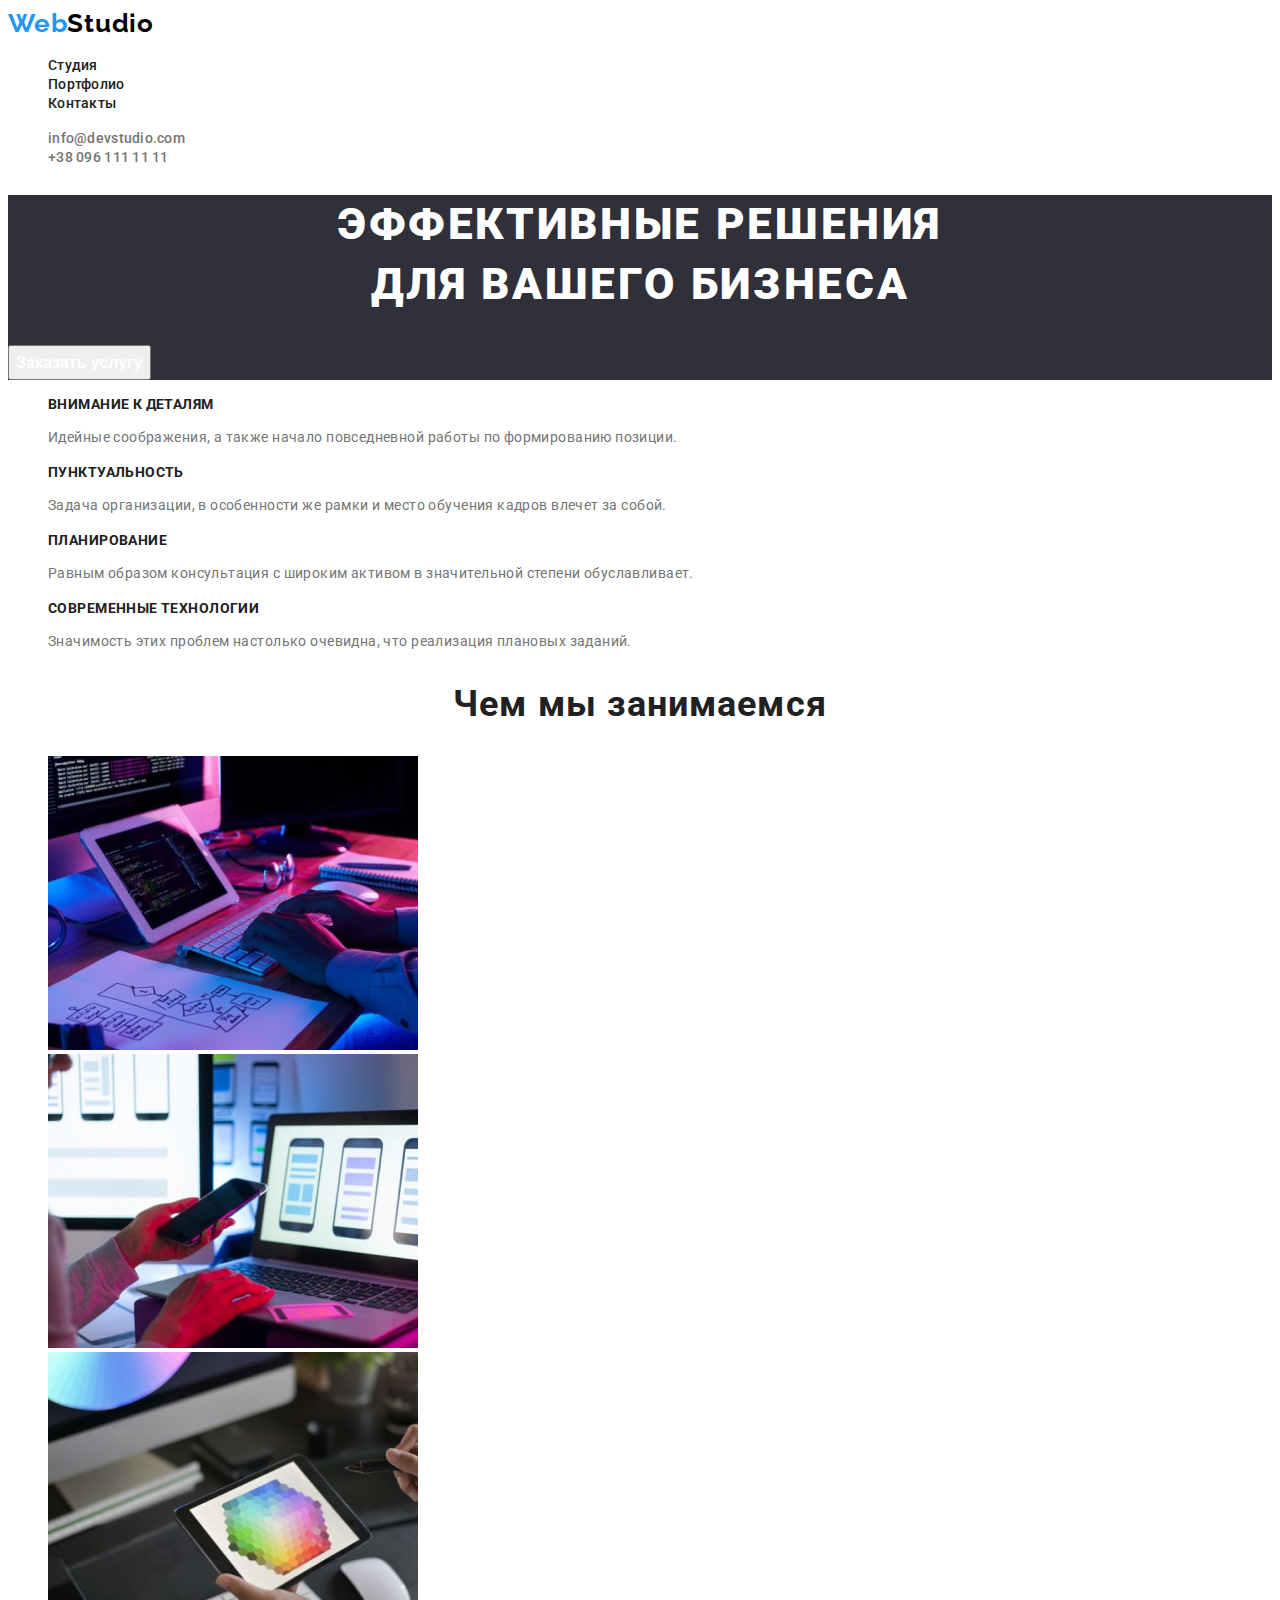
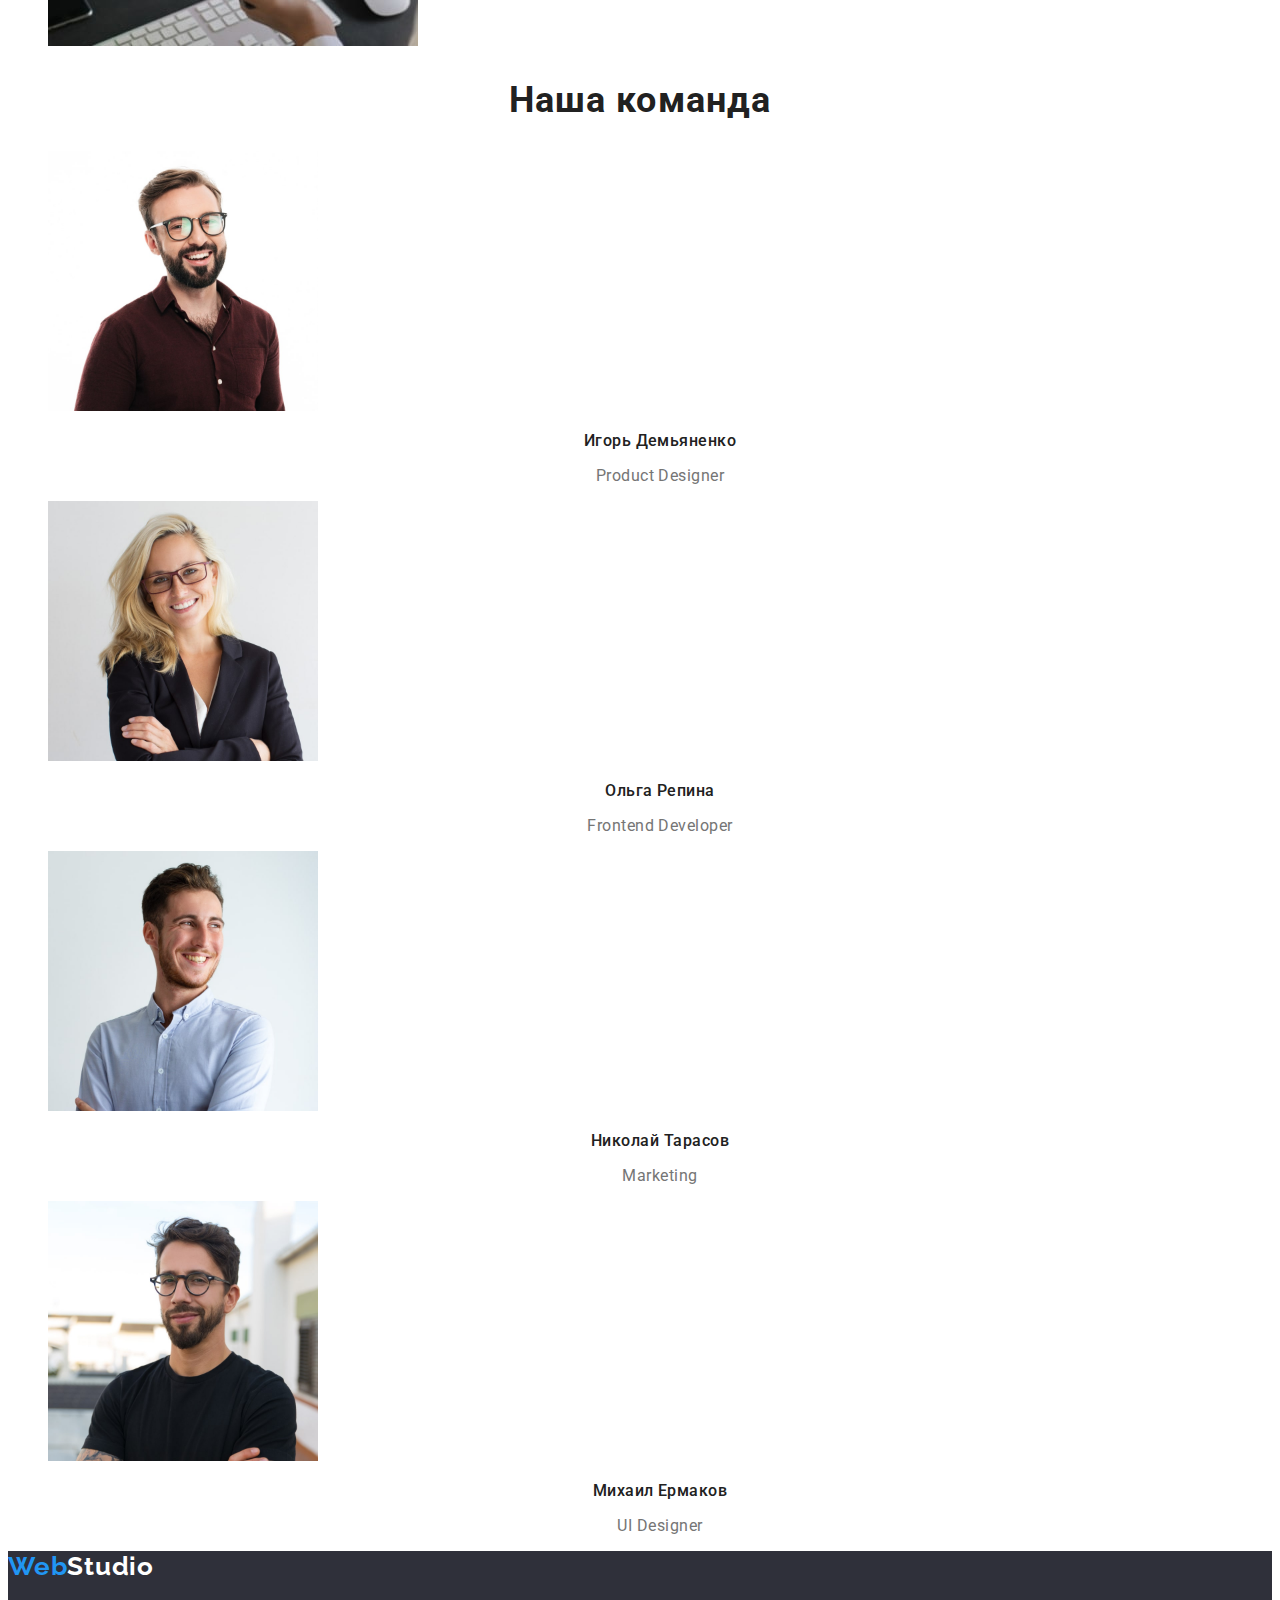
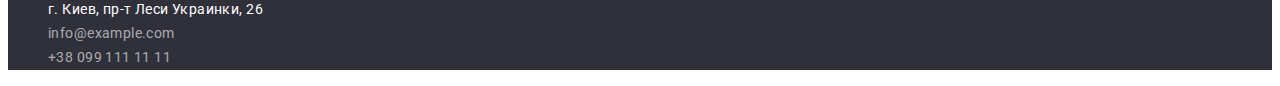
==== index.html @ 5f84a810 "basic-materials" ====
<!DOCTYPE html>
<html lang="ru">
<head>
    <link rel="stylesheet" href="https://cdnjs.cloudflare.com/ajax/libs/modern-normalize/1.1.0/modern-normalize.min.css"
        integrity="sha512-wpPYUAdjBVSE4KJnH1VR1HeZfpl1ub8YT/NKx4PuQ5NmX2tKuGu6U/JRp5y+Y8XG2tV+wKQpNHVUX03MfMFn9Q=="
        crossorigin="anonymous" referrerpolicy="no-referrer" />
    <meta charset="UTF-8">
    <meta http-equiv="X-UA-Compatible" content="IE=edge">
    <meta name="viewport" content="width=device-width, initial-scale=1.0">
    <title>Document</title>
    <link rel="stylesheet" href="./css/style.css">
<link rel="preconnect" href="https://fonts.googleapis.com">
<link rel="preconnect" href="https://fonts.gstatic.com" crossorigin>
<link href="https://fonts.googleapis.com/css2?family=Raleway:wght@700&family=Roboto:wght@400;500;700;900&display=swap"
    rel="stylesheet">
</head>
<body class="page">
    <header class="header">
        <nav class="header-navigation">
            <a href="./index.html" lang="en" class="header-logo link">
                <span class="header-logo-accent">Web</span>Studio
            </a>
          
            <ul class="header-list-menu list">
                <li class="header-item-menu">
                    <a href="./index.html" class="header-link link">Студия</a>
                </li>
                <li class="header-item-menu">
                    <a href="./portfolio.html" class="header-link link">Портфолио</a>
                </li>
                <li class="header-item-menu">
                    <a href="" class="header-link link">Контакты</a>
                </li>
            </ul>
        </nav>
        <ul class="header-list-auth list">
            <li class="header-item-auth">
                <a class="header-mail link" href="mailto:info@devstudio.com">info@devstudio.com</a>
            </li>
            <li class="header-item-auth">
                <a class="header-tel link" href="tel:+380961111111">+38 096 111 11 11</a>
            </li>
        </ul>
    </header>
    <main>
        <section class="hero">
            <h1 class="hero-title">Эффективные решения <br> для вашего бизнеса</h1>
            <button class="btn" type="button">Заказать услугу</button>
        </section>
        <section class="about-us">
            <h2 hidden>Наши Возможности</h2>
            <ul class="about-us-list list">
                <li  class="about-us-item">
                    <h3 class="about-us-title">Внимание к деталям</h3>
                    <p class="about-us-text">Идейные соображения, а также начало повседневной работы по формированию позиции.</p>
                </li>
                <li class="about-us-item">
                    <h3 class="about-us-title">Пунктуальность</h3>
                    <p class="about-us-text">Задача организации, в особенности же рамки и место обучения кадров влечет за собой.</p>
                </li>
                <li class="about-us-item">
                    <h3 class="about-us-title">Планирование</h3>
                    <p class="about-us-text">Равным образом консультация с широким активом в значительной степени обуславливает.</p>
                </li>
                <li class="about-us-item">
                    <h3 class="about-us-title">Современные технологии</h3>
                    <p class="about-us-text">Значимость этих проблем настолько очевидна, что реализация плановых заданий.</p>
                </li>
            </ul>
            <h2 class="about-us-title-two">Чем мы занимаемся</h2>
            <ul class="list">
                <li class="photo-item">
                    <img src="./img/what-do-we-do-section/algorytm-on-the-table.jpg" alt="алгоритм на столе" width="370" height="294"></li>
                <li class="photo-item">
                    <img src="./img/what-do-we-do-section/mobile-design.jpg" alt="мобильний дизайн" width="370" height="294"></li>
                <li class= "photo-item">
                    <img src="./img/what-do-we-do-section/choise-of-color.jpg" alt="подбор цвета" width="370" height="294"></li>
            </ul>
        </section>
        <section class="our-team">
            <h2 class="our-team-main-title">Наша команда</h2>
            <ul class="our-team-list list">
                <li>
                    <img src="./img/our-team-section/demianenko.jpg" alt="Игорь Демьяненко фото" width="270" height="260">
                    <h3 class="our-team-name">Игорь Демьяненко</h3>
                    <p lang="en" class="our-team-jobs-name">Product Designer</p>
                </li>
                <li>
                    <img src="./img/our-team-section/repina.jpg" alt="Ольга Репина фото" width="270" height="260">
                    <h3 class="our-team-name">Ольга Репина </h3>
                    <p lang="en" class="our-team-jobs-name">Frontend Developer</p>
                </li>
                <li>
                    <img src="./img/our-team-section/tarasov.jpg" alt="Николай Тарасов фото" width="270" height="260">
                    <h3 class="our-team-name">Николай Тарасов</h3>
                    <p lang="en" class="our-team-jobs-name">Marketing</p>
                </li>
                <li>
                    <img src="./img/our-team-section/ermakov.jpg" alt="Михаил Ермаков фото" width="270" height="260">
                    <h3 class="our-team-name">Михаил Ермаков</h3>
                    <p lang="en" class="our-team-jobs-name">UI Designer</p>
                </li>
            </ul>
        </section>
    </main>
    <footer class="footer">
        <a href="./index.html" lang="en" class="footer-logo link">
            <span class="header-logo-accent">Web</span>Studio
        </a>
        <address>
            <ul class="list">
                <li class="footer-item" ><a class="link location" href="https://goo.gl/maps/bqCm8uYe42ZfHNk9A" target="_blank" rel="noopener noreferrer">г. Киев, пр-т Леси Украинки, 26</a></li>
                <li class="footer-item" ><a class="link footer-item-mail-phone" href="mailto:info@example.com">info@example.com</a></li>
                <li class="footer-item"><a class="link footer-item-mail-phone" href="tel:+380991111111">+38 099 111 11 11</a></li>
            </ul>
        </address>
    </footer>
</body>
</html>
---- css/style.css ----
:root {
  --main-title-color: #ffffff;
  --socondary-background-color: #f5f4fa;
  --main-text-color: #757575;
  --secondary-text-color: #212121;
  --accent-color: #2196f3;
}

body {
  background-color: #ffffff;
  font-family: "Roboto", sans-serif;
  color: #757575;
}

.list {
  list-style: none;
}

.link {
  text-decoration: none;
}
/* --------------header------------- */
.header-logo {
  font-family: "Raleway", sans-serif;
  font-style: normal;
  font-weight: bold;
  font-size: 26px;
  line-height: 1.19;
  letter-spacing: 0.03em;
  color: #000000;
}

.header-logo-accent {
  color: var(--accent-color);
}

.header-link {
  font-weight: 500;
  font-size: 14px;
  line-height: 1.14;
  letter-spacing: 0.02em;
  color: var(--secondary-text-color);
}

.header-link:hover,
.header-link:focus {
  color: var(--accent-color);
}

.header-tel,
.header-mail {
  font-weight: 500;
  font-size: 14px;
  line-height: 1.14;
  letter-spacing: 0.02em;
  color: var(--main-text-color);
}

.header-tel:hover,
.header-tel:focus,
.header-mail:focus,
.header-mail:hover {
  color: var(--accent-color);
}

/* --------------hero------------- */
.hero {
  background-color: #2f303a;
}
.btn {
  font-weight: bold;
  font-size: 16px;
  line-height: 1.87;
  color: #ffffff;
  cursor: pointer;
}

.hero-title {
  font-weight: 900;
  font-size: 44px;
  line-height: 1.36;
  text-align: center;
  letter-spacing: 0.06em;
  text-transform: uppercase;
  color: #ffffff;
}

/* ---------------about-us------------ */
.about-us-text {
  font-weight: normal;
  font-size: 14px;
  line-height: 1.71;
  letter-spacing: 0.03em;
  color: var(--main-text-color);
}

.about-us-title {
  font-weight: bold;
  font-size: 14px;
  line-height: 16px;
  letter-spacing: 0.03em;
  text-transform: uppercase;
  color: var(--secondary-text-color);
}

.about-us-title-two {
  font-weight: bold;
  font-size: 36px;
  line-height: 1.16;
  text-align: center;
  letter-spacing: 0.03em;
  color: var(--secondary-text-color);
}

/* ---------------our-team------------ */
.our-team-main-title {
  font-weight: bold;
  font-size: 36px;
  line-height: 1.16;
  text-align: center;
  letter-spacing: 0.03em;
  color: var(--secondary-text-color);
}

.our-team-name {
  font-weight: 500;
  font-size: 16px;
  line-height: 19px;
  text-align: center;
  letter-spacing: 0.03em;
  color: var(--secondary-text-color);
}

.our-team-jobs-name {
  font-weight: normal;
  font-size: 16px;
  line-height: 19px;
  text-align: center;
  letter-spacing: 0.03em;
}

/* ---------------footer------------ */
.footer-logo {
  font-family: "Raleway", sans-serif;
  font-style: normal;
  font-weight: bold;
  font-size: 26px;
  line-height: 1.19;
  letter-spacing: 0.03em;
  color: #ffffff;
}

.location {
  font-style: normal;
  font-weight: normal;
  font-size: 14px;
  line-height: 1.71;
  letter-spacing: 0.03em;
  color: #ffffff;
}

.footer-item-mail-phone {
  font-style: normal;
  font-weight: normal;
  font-size: 14px;
  line-height: 1.71;
  letter-spacing: 0.03em;
  color: rgba(255, 255, 255, 0.6);
}

.footer {
  background-color: #2f303a;
}
/* --------------PORFOLIO HTML--------- */
/* -------------header--------------- */
.header-portfolio-color {
  color: var(--accent-color);
}
/* -------------content--------------- */
.main-content-link {
  font-weight: 500;
  font-size: 16px;
  line-height: 1.62;
  text-align: center;
  letter-spacing: 0.03em;
  color: var(--secondary-text-color);
}

.main-content-link:hover,
.main-content-link:active {
  color: #ffffff;
}

.content-title {
  font-weight: bold;
  font-size: 18px;
  line-height: 2;
  letter-spacing: 0.06em;
  color: var(--secondary-text-color);
}

.content-product-name {
  font-weight: normal;
  font-size: 16px;
  line-height: 1.87;
  letter-spacing: 0.03em;
}

.btn-portfolio {
  font-weight: 500;
  font-size: 16px;
  line-height: 1.62;
  text-align: center;
  letter-spacing: 0.03em;
  cursor: pointer;
  color: var(--secondary-text-color);
}
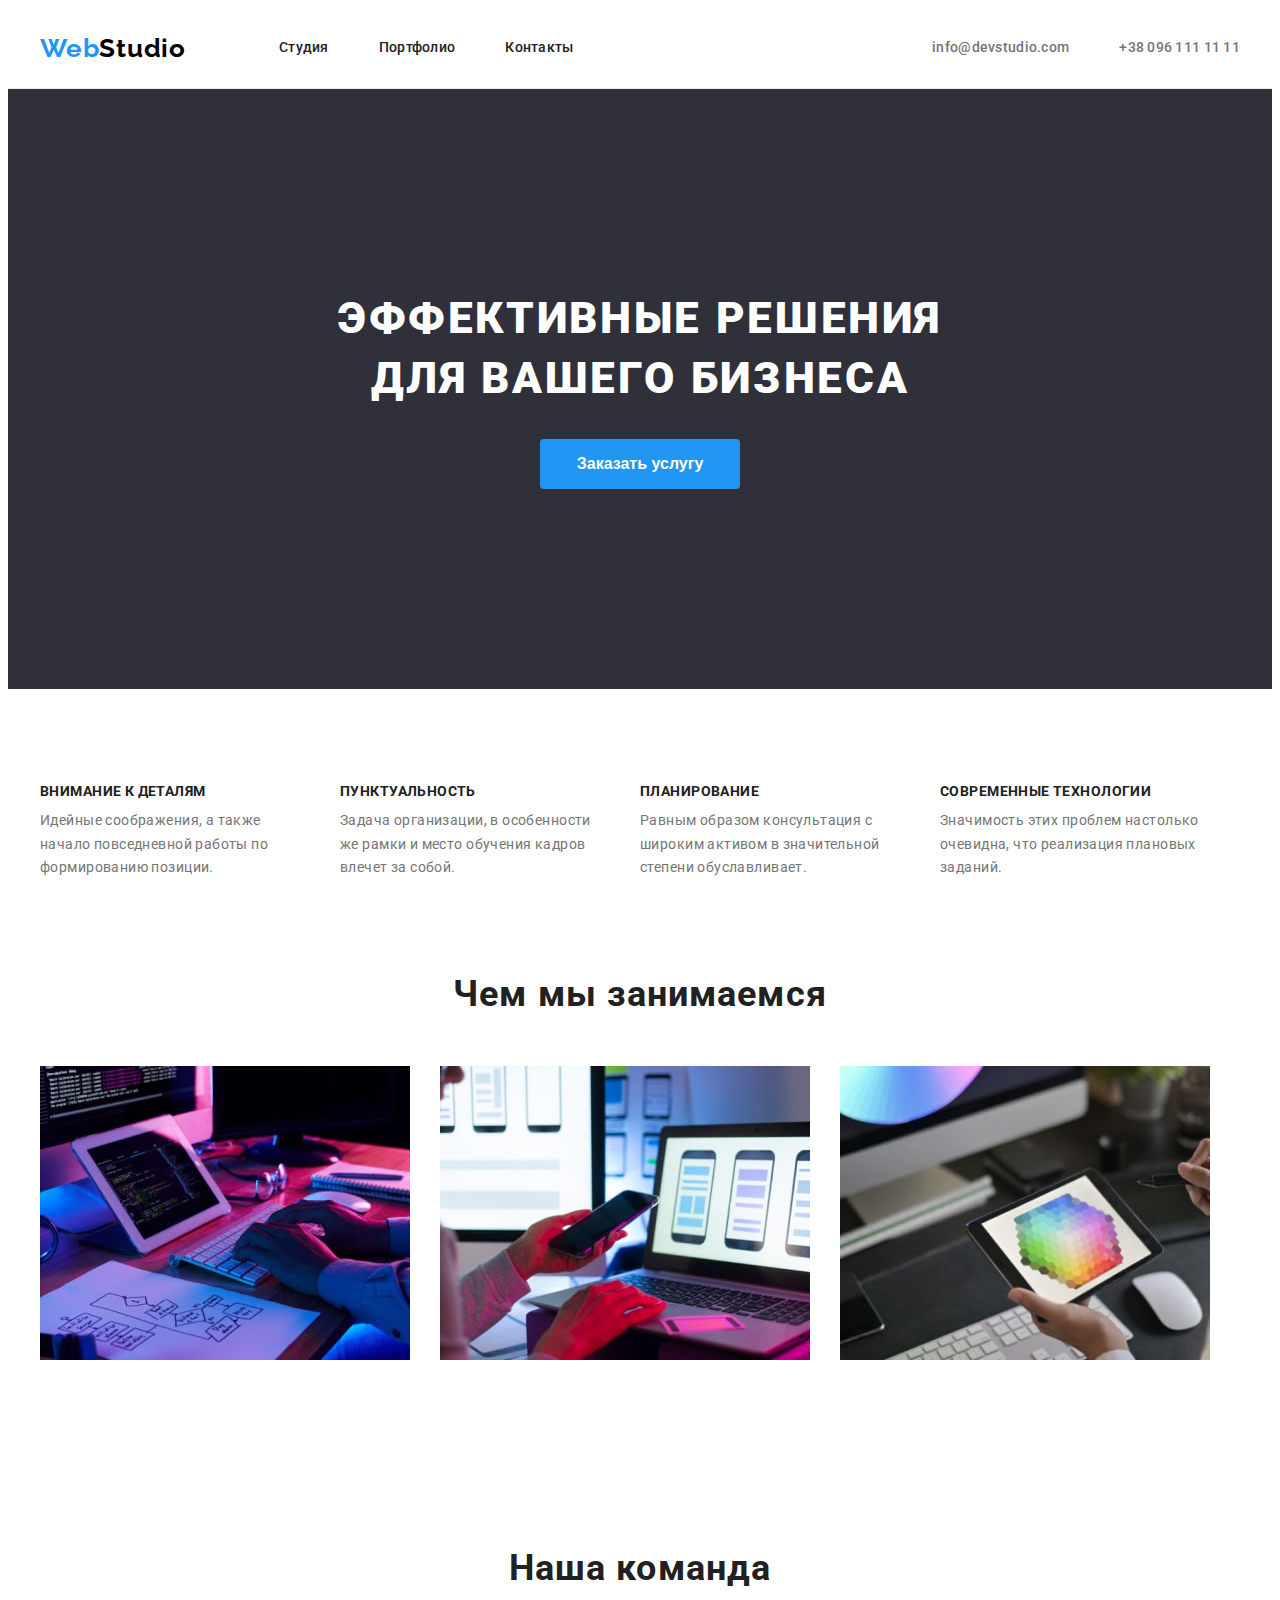
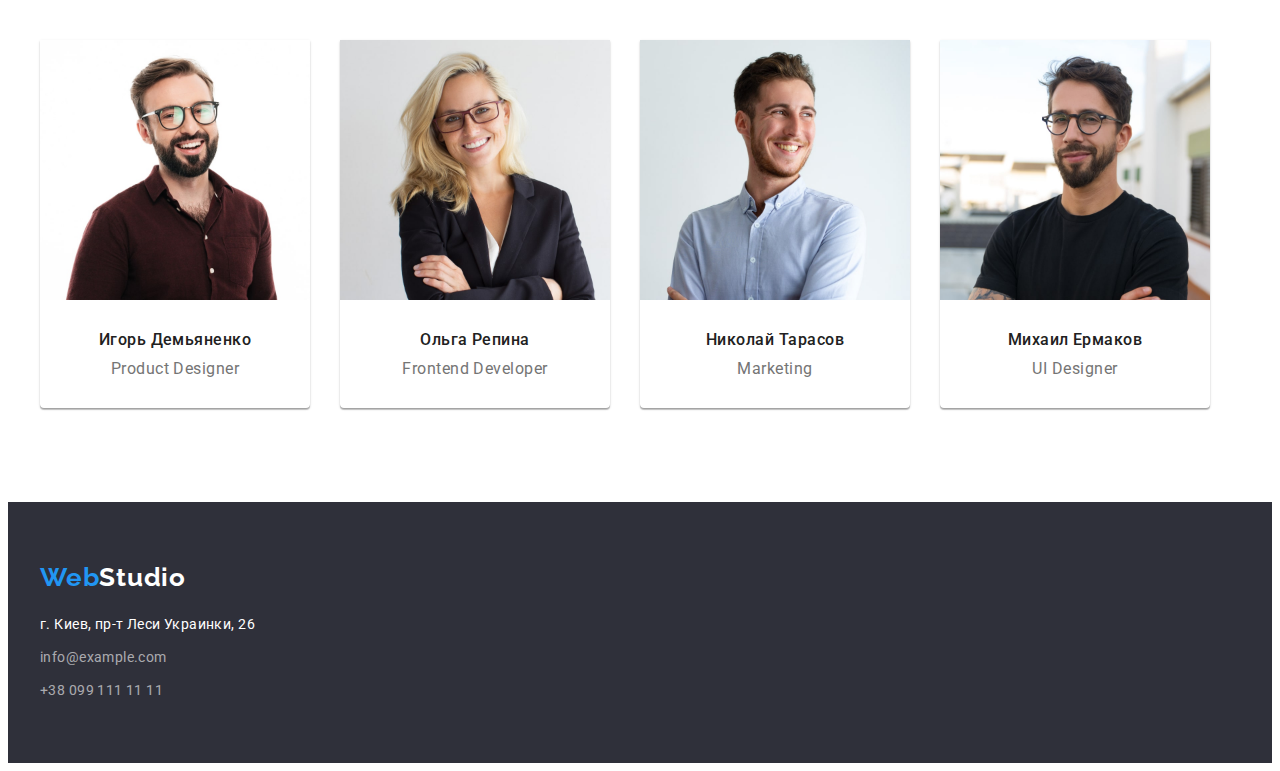
==== commit e36318bf: "all-hw" ====
--- a/index.html
+++ b/index.html
@@ -16,104 +16,128 @@
 </head>
 <body class="page">
     <header class="header">
-        <nav class="header-navigation">
-            <a href="./index.html" lang="en" class="header-logo link">
-                <span class="header-logo-accent">Web</span>Studio
-            </a>
-          
-            <ul class="header-list-menu list">
-                <li class="header-item-menu">
-                    <a href="./index.html" class="header-link link">Студия</a>
-                </li>
-                <li class="header-item-menu">
-                    <a href="./portfolio.html" class="header-link link">Портфолио</a>
-                </li>
-                <li class="header-item-menu">
-                    <a href="" class="header-link link">Контакты</a>
-                </li>
-            </ul>
-        </nav>
-        <ul class="header-list-auth list">
-            <li class="header-item-auth">
-                <a class="header-mail link" href="mailto:info@devstudio.com">info@devstudio.com</a>
-            </li>
-            <li class="header-item-auth">
-                <a class="header-tel link" href="tel:+380961111111">+38 096 111 11 11</a>
-            </li>
-        </ul>
+        <div class="conteiner">
+            <nav class="header-navigation">
+                <a href="./index.html" lang="en" class="header-logo link">
+                    <span class="header-logo-accent">Web</span>Studio
+                </a>
+            
+                <ul class="header-list-menu list">
+                    <li class="header-item-menu">
+                        <a href="./index.html" class="header-link link">Студия</a>
+                    </li>
+                    <li class="header-item-menu">
+                        <a href="./portfolio.html" class="header-link link">Портфолио</a>
+                    </li>
+                    <li class="header-item-menu">
+                        <a href="" class="header-link link">Контакты</a>
+                    </li>
+                </ul>
+            </nav>
+            <div class="header-right">
+                <ul class="header-list-auth list">
+                    <li class="header-item-auth">
+                        <a class="header-mail link" href="mailto:info@devstudio.com">info@devstudio.com</a>
+                    </li>
+                    <li class="header-item-auth">
+                        <a class="header-tel link" href="tel:+380961111111">+38 096 111 11 11</a>
+                    </li>
+                </ul>
+            </div>
+        </div>
     </header>
     <main>
         <section class="hero">
-            <h1 class="hero-title">Эффективные решения <br> для вашего бизнеса</h1>
-            <button class="btn" type="button">Заказать услугу</button>
+            <div class="conteiner">
+                <h1 class="hero-title">Эффективные решения <br> для вашего бизнеса</h1>
+                <button class="btn" type="button">Заказать услугу</button>
+            </div>
         </section>
-        <section class="about-us">
-            <h2 hidden>Наши Возможности</h2>
-            <ul class="about-us-list list">
-                <li  class="about-us-item">
-                    <h3 class="about-us-title">Внимание к деталям</h3>
-                    <p class="about-us-text">Идейные соображения, а также начало повседневной работы по формированию позиции.</p>
-                </li>
-                <li class="about-us-item">
-                    <h3 class="about-us-title">Пунктуальность</h3>
-                    <p class="about-us-text">Задача организации, в особенности же рамки и место обучения кадров влечет за собой.</p>
-                </li>
-                <li class="about-us-item">
-                    <h3 class="about-us-title">Планирование</h3>
-                    <p class="about-us-text">Равным образом консультация с широким активом в значительной степени обуславливает.</p>
-                </li>
-                <li class="about-us-item">
-                    <h3 class="about-us-title">Современные технологии</h3>
-                    <p class="about-us-text">Значимость этих проблем настолько очевидна, что реализация плановых заданий.</p>
-                </li>
-            </ul>
-            <h2 class="about-us-title-two">Чем мы занимаемся</h2>
-            <ul class="list">
-                <li class="photo-item">
-                    <img src="./img/what-do-we-do-section/algorytm-on-the-table.jpg" alt="алгоритм на столе" width="370" height="294"></li>
-                <li class="photo-item">
-                    <img src="./img/what-do-we-do-section/mobile-design.jpg" alt="мобильний дизайн" width="370" height="294"></li>
-                <li class= "photo-item">
-                    <img src="./img/what-do-we-do-section/choise-of-color.jpg" alt="подбор цвета" width="370" height="294"></li>
-            </ul>
+        <section class="about-us section">
+            <div class="conteiner">
+                <h2 class="offscreen">Наши Возможности</h2>
+                <ul class="about-us-list list">
+                    <li  class="about-us-item">
+                        <h3 class="about-us-title">Внимание к деталям</h3>
+                        <p class="about-us-text">Идейные соображения, а также начало повседневной работы по формированию позиции.</p>
+                    </li>
+                    <li class="about-us-item">
+                        <h3 class="about-us-title">Пунктуальность</h3>
+                        <p class="about-us-text">Задача организации, в особенности же рамки и место обучения кадров влечет за собой.</p>
+                    </li>
+                    <li class="about-us-item">
+                        <h3 class="about-us-title">Планирование</h3>
+                        <p class="about-us-text">Равным образом консультация с широким активом в значительной степени обуславливает.</p>
+                    </li>
+                    <li class="about-us-item">
+                        <h3 class="about-us-title">Современные технологии</h3>
+                        <p class="about-us-text">Значимость этих проблем настолько очевидна, что реализация плановых заданий.</p>
+                    </li>
+                </ul>
+                <h2 
+                class="about-us-title-two">Чем мы занимаемся</h2>
+                <ul class="list about-us-list-photo">
+                    <li class="about-us-photo-item">
+                        <img src="./img/what-do-we-do-section/algorytm-on-the-table.jpg" alt="алгоритм на столе" width="370" height="294"></li>
+                    <li class="about-us-photo-item">
+                        <img src="./img/what-do-we-do-section/mobile-design.jpg" alt="мобильний дизайн" width="370" height="294"></li>
+                    <li class= "about-us-photo-item">
+                        <img src="./img/what-do-we-do-section/choise-of-color.jpg" alt="подбор цвета" width="370" height="294"></li>
+                </ul>
+            </div>
         </section>
-        <section class="our-team">
-            <h2 class="our-team-main-title">Наша команда</h2>
-            <ul class="our-team-list list">
-                <li>
-                    <img src="./img/our-team-section/demianenko.jpg" alt="Игорь Демьяненко фото" width="270" height="260">
-                    <h3 class="our-team-name">Игорь Демьяненко</h3>
-                    <p lang="en" class="our-team-jobs-name">Product Designer</p>
-                </li>
-                <li>
-                    <img src="./img/our-team-section/repina.jpg" alt="Ольга Репина фото" width="270" height="260">
-                    <h3 class="our-team-name">Ольга Репина </h3>
-                    <p lang="en" class="our-team-jobs-name">Frontend Developer</p>
-                </li>
-                <li>
-                    <img src="./img/our-team-section/tarasov.jpg" alt="Николай Тарасов фото" width="270" height="260">
-                    <h3 class="our-team-name">Николай Тарасов</h3>
-                    <p lang="en" class="our-team-jobs-name">Marketing</p>
-                </li>
-                <li>
-                    <img src="./img/our-team-section/ermakov.jpg" alt="Михаил Ермаков фото" width="270" height="260">
-                    <h3 class="our-team-name">Михаил Ермаков</h3>
-                    <p lang="en" class="our-team-jobs-name">UI Designer</p>
-                </li>
-            </ul>
+        <section class="our-team section">
+            <div class="conteiner">
+                <h2 class="our-team-main-title">Наша команда</h2>
+                <ul class="our-team-list list">
+                    <li class="our-team-card">
+                        <div class="our-team-content">
+                            <img src="./img/our-team-section/demianenko.jpg" alt="Игорь Демьяненко фото" width="270" height="260">
+                            <h3 class="our-team-name">Игорь Демьяненко</h3>
+                            <p lang="en" class="our-team-jobs-name">Product Designer</p>
+                        </div>
+                    </li>
+
+                    <li class="our-team-card">
+                        <div class="our-team-content">
+                            <img src="./img/our-team-section/repina.jpg" alt="Ольга Репина фото" width="270" height="260">
+                            <h3 class="our-team-name">Ольга Репина </h3>
+                            <p lang="en" class="our-team-jobs-name">Frontend Developer</p>
+                        </div>
+                    </li>
+
+                    <li class="our-team-card">
+                        <div class="our-team-content">
+                            <img src="./img/our-team-section/tarasov.jpg" alt="Николай Тарасов фото" width="270" height="260">
+                            <h3 class="our-team-name">Николай Тарасов</h3>
+                            <p lang="en" class="our-team-jobs-name">Marketing</p>
+                        </div>
+                    </li >
+
+                    <li class="our-team-card">
+                        <div class="our-team-content">
+                            <img src="./img/our-team-section/ermakov.jpg" alt="Михаил Ермаков фото" width="270" height="260">
+                            <h3 class="our-team-name">Михаил Ермаков</h3>
+                            <p lang="en" class="our-team-jobs-name">UI Designer</p>
+                        </div>
+                    </li>
+                </ul>
+            </div>
         </section>
     </main>
     <footer class="footer">
-        <a href="./index.html" lang="en" class="footer-logo link">
-            <span class="header-logo-accent">Web</span>Studio
-        </a>
-        <address>
-            <ul class="list">
-                <li class="footer-item" ><a class="link location" href="https://goo.gl/maps/bqCm8uYe42ZfHNk9A" target="_blank" rel="noopener noreferrer">г. Киев, пр-т Леси Украинки, 26</a></li>
-                <li class="footer-item" ><a class="link footer-item-mail-phone" href="mailto:info@example.com">info@example.com</a></li>
-                <li class="footer-item"><a class="link footer-item-mail-phone" href="tel:+380991111111">+38 099 111 11 11</a></li>
-            </ul>
-        </address>
+        <div class="conteiner">
+            <a href="./index.html" lang="en" class="footer-logo link">
+                <span class="header-logo-accent">Web</span>Studio
+            </a>
+            <address>
+                <ul class="list">
+                    <li class="footer-item" ><a class="link location" href="https://goo.gl/maps/bqCm8uYe42ZfHNk9A" target="_blank" rel="noopener noreferrer">г. Киев, пр-т Леси Украинки, 26</a></li>
+                    <li class="footer-item" ><a class="link footer-item-mail-phone" href="mailto:info@example.com">info@example.com</a></li>
+                    <li class="footer-item"><a class="link footer-item-mail-phone" href="tel:+380991111111">+38 099 111 11 11</a></li>
+                </ul>
+            </address>
+        </div>
     </footer>
 </body>
 </html> --- a/css/style.css
+++ b/css/style.css
@@ -4,6 +4,7 @@
   --main-text-color: #757575;
   --secondary-text-color: #212121;
   --accent-color: #2196f3;
+  --card-betwen: 30px;
 }
 
 body {
@@ -12,6 +13,27 @@
   color: #757575;
 }
 
+p,
+h1,
+h2,
+h3,
+h4,
+h5,
+h6 {
+  margin-top: 0;
+  margin-bottom: 0;
+}
+
+ul {
+  margin-bottom: 0;
+  margin-top: 0;
+  padding-left: 0;
+}
+
+img {
+  display: block;
+}
+
 .list {
   list-style: none;
 }
@@ -19,7 +41,34 @@
 .link {
   text-decoration: none;
 }
+
+.conteiner {
+  margin-right: auto;
+  margin-left: auto;
+  width: 1200px;
+  padding-left: 15px;
+  padding-right: 15px;
+}
+
+.offscreen {
+  position: absolute;
+  clip: rect(1px, 1px, 1px, 1px);
+  padding: 0;
+  border: 0;
+  height: 1px;
+  width: 1px;
+  overflow: hidden;
+}
+
+.section {
+  padding-top: 94px;
+  padding-bottom: 94px;
+}
 /* --------------header------------- */
+.header {
+  border-bottom: 1px solid #ececec;
+}
+
 .header-logo {
   font-family: "Raleway", sans-serif;
   font-style: normal;
@@ -28,6 +77,7 @@
   line-height: 1.19;
   letter-spacing: 0.03em;
   color: #000000;
+  margin-right: 93px;
 }
 
 .header-logo-accent {
@@ -35,11 +85,37 @@
 }
 
 .header-link {
+  display: block;
   font-weight: 500;
   font-size: 14px;
   line-height: 1.14;
   letter-spacing: 0.02em;
   color: var(--secondary-text-color);
+  padding-top: 32px;
+  padding-bottom: 32px;
+}
+
+.header > .conteiner {
+  display: flex;
+  align-items: center;
+}
+
+.header-list-menu {
+  display: flex;
+}
+
+.header-item-auth:not(:last-child),
+.header-item-menu:not(:last-child) {
+  margin-right: 50px;
+}
+
+.header-navigation {
+  display: flex;
+  align-items: center;
+}
+
+.header-list-auth {
+  display: flex;
 }
 
 .header-link:hover,
@@ -47,13 +123,20 @@
   color: var(--accent-color);
 }
 
+.header-right {
+  margin-left: auto;
+}
+
 .header-tel,
 .header-mail {
+  display: block;
   font-weight: 500;
   font-size: 14px;
   line-height: 1.14;
   letter-spacing: 0.02em;
   color: var(--main-text-color);
+  padding-top: 32px;
+  padding-bottom: 32px;
 }
 
 .header-tel:hover,
@@ -66,13 +149,8 @@
 /* --------------hero------------- */
 .hero {
   background-color: #2f303a;
-}
-.btn {
-  font-weight: bold;
-  font-size: 16px;
-  line-height: 1.87;
-  color: #ffffff;
-  cursor: pointer;
+  padding-top: 200px;
+  padding-bottom: 200px;
 }
 
 .hero-title {
@@ -85,7 +163,33 @@
   color: #ffffff;
 }
 
+.btn {
+  display: block;
+  width: 200px;
+  height: 50px;
+  background-color: var(--accent-color);
+  border-radius: 4px;
+  border: none;
+  font-weight: bold;
+  font-size: 16px;
+  line-height: 1.87;
+  color: #ffffff;
+  cursor: pointer;
+  margin: 0 auto;
+  margin-top: 30px;
+}
+
 /* ---------------about-us------------ */
+.about-us-title {
+  font-weight: bold;
+  font-size: 14px;
+  line-height: 16px;
+  letter-spacing: 0.03em;
+  text-transform: uppercase;
+  color: var(--secondary-text-color);
+  margin-bottom: 10px;
+}
+
 .about-us-text {
   font-weight: normal;
   font-size: 14px;
@@ -94,13 +198,19 @@
   color: var(--main-text-color);
 }
 
-.about-us-title {
-  font-weight: bold;
-  font-size: 14px;
-  line-height: 16px;
-  letter-spacing: 0.03em;
-  text-transform: uppercase;
-  color: var(--secondary-text-color);
+.about-us-list {
+  display: flex;
+  margin-bottom: 94px;
+}
+
+.about-us-item {
+  display: inline-block;
+  width: 270px;
+}
+
+.about-us-photo-item:not(:last-child),
+.about-us-item:not(:last-child) {
+  margin-right: 30px;
 }
 
 .about-us-title-two {
@@ -110,6 +220,15 @@
   text-align: center;
   letter-spacing: 0.03em;
   color: var(--secondary-text-color);
+  margin-bottom: 50px;
+}
+
+.about-us-list-photo {
+  display: flex;
+}
+
+.about-us-photo-item {
+  margin-right: 30px;
 }
 
 /* ---------------our-team------------ */
@@ -120,9 +239,29 @@
   text-align: center;
   letter-spacing: 0.03em;
   color: var(--secondary-text-color);
+  margin-bottom: 50px;
+}
+
+.our-team-list {
+  display: flex;
+}
+
+.our-team-card {
+  box-shadow: 0px 1px 3px rgba(0, 0, 0, 0.12), 0px 1px 1px rgba(0, 0, 0, 0.14),
+    0px 2px 1px rgba(0, 0, 0, 0.2);
+  border-radius: 0px 0px 4px 4px;
+}
+
+.our-team-card:not(:last-child) {
+  margin-right: 30px;
+}
+
+.our-team-content {
+  padding-bottom: 30px;
 }
 
 .our-team-name {
+  margin-top: 30px;
   font-weight: 500;
   font-size: 16px;
   line-height: 19px;
@@ -137,10 +276,12 @@
   line-height: 19px;
   text-align: center;
   letter-spacing: 0.03em;
+  margin-top: 10px;
 }
 
 /* ---------------footer------------ */
 .footer-logo {
+  display: block;
   font-family: "Raleway", sans-serif;
   font-style: normal;
   font-weight: bold;
@@ -151,6 +292,8 @@
 }
 
 .location {
+  display: block;
+  margin-top: 20px;
   font-style: normal;
   font-weight: normal;
   font-size: 14px;
@@ -160,6 +303,8 @@
 }
 
 .footer-item-mail-phone {
+  display: block;
+  margin-top: 9px;
   font-style: normal;
   font-weight: normal;
   font-size: 14px;
@@ -170,25 +315,30 @@
 
 .footer {
   background-color: #2f303a;
-}
+  padding-top: 60px;
+  padding-bottom: 60px;
+}
+
 /* --------------PORFOLIO HTML--------- */
 /* -------------header--------------- */
 .header-portfolio-color {
   color: var(--accent-color);
 }
 /* -------------content--------------- */
-.main-content-link {
-  font-weight: 500;
-  font-size: 16px;
-  line-height: 1.62;
-  text-align: center;
-  letter-spacing: 0.03em;
-  color: var(--secondary-text-color);
-}
-
-.main-content-link:hover,
-.main-content-link:active {
-  color: #ffffff;
+.filter-list {
+  display: flex;
+  justify-content: center;
+  margin-bottom: 50px;
+}
+
+.filter-item:not(:last-child) {
+  margin-right: 8px;
+}
+
+.btn-portfolio:hover,
+.btn-portfolio:active {
+  color: #ffffff;
+  background-color: var(--accent-color);
 }
 
 .content-title {
@@ -204,9 +354,11 @@
   font-size: 16px;
   line-height: 1.87;
   letter-spacing: 0.03em;
+  margin-bottom: 4px;
 }
 
 .btn-portfolio {
+  padding: 6px 22px 6px 22px;
   font-weight: 500;
   font-size: 16px;
   line-height: 1.62;
@@ -214,4 +366,32 @@
   letter-spacing: 0.03em;
   cursor: pointer;
   color: var(--secondary-text-color);
-}
+  box-shadow: 0px 3px 1px rgba(0, 0, 0, 0.1), 0px 1px 2px rgba(0, 0, 0, 0.08),
+    0px 2px 2px rgba(0, 0, 0, 0.12);
+  border-radius: 4px;
+  border: none;
+}
+
+.content-list {
+  display: flex;
+  flex-wrap: wrap;
+  margin-top: calc(-1 * var(--card-betwen));
+  margin-left: calc(-1 * var(--card-betwen));
+}
+
+.content-card {
+  width: 370px;
+  margin-left: var(--card-betwen);
+  margin-top: var(--card-betwen);
+  flex-basis: calc(100% / 3 - var(--card-betwen));
+}
+
+.content-card-inside {
+  padding: 20px 24px 20px 24px;
+  background: #ffffff;
+  border: 1px solid #eeeeee;
+  border-top: none;
+}
+
+.content-card {
+}
